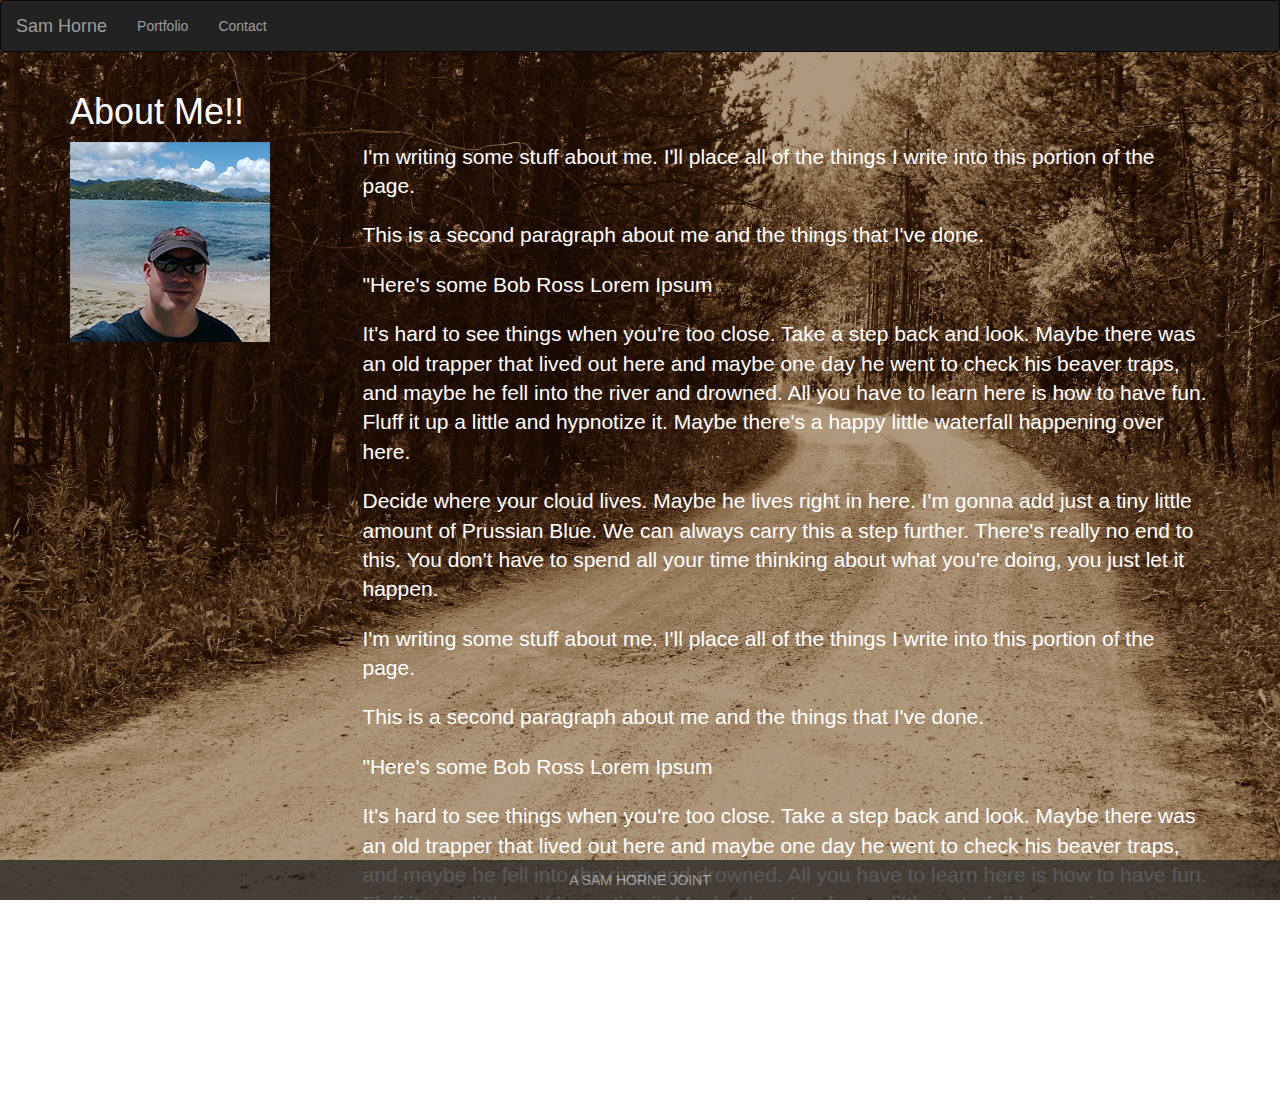
==== index.html @ 2cb0654e "Add files via upload" ====
<!DOCTYPE html>
<html>

<head>
    <meta charset="utf-8">
    <meta name="viewport" content="width=device-width, initial-scale=1">
    <link rel="stylesheet" href="https://maxcdn.bootstrapcdn.com/bootstrap/3.4.1/css/bootstrap.min.css">
    <link rel="stylesheet" href="styles.css">
    <Title>Student Bio</Title>
</head>
<!-- Start Nav-->
<body>
<header class="header">
   <nav class="navbar navbar-inverse">
       <div class="container-fluid">
         <div class="navbar-header">
           <button type="button" class="navbar-toggle" data-toggle="collapse" data-target="#myNavbar">
             <span class="icon-bar"></span>
             <span class="icon-bar"></span>
             <span class="icon-bar"></span>                        
           </button>
           <a class="navbar-brand" href="#">Sam Horne</a>
         </div>
         <div class="collapse navbar-collapse" id="myNavbar">
           <ul class="nav navbar-nav">
             <li><a href="#">Portfolio</a></li>
             <li><a href="#">Contact</a></li>
           </ul>
           </div>
       </div>
     </nav>
</header>
      <!--End Nav-->  
    <!-- Page Content -->
    <div class="container">
    <div class="row">
        <div class="col-md-8">
            <h1 style="color: #ffffff;">About Me!!</h1>
        </div>
    </div>
        <div class="row">
            <div class="col-md-3">
                <img src="Images/Sam_Hawaii.png" alt="headshot" class="img-headshot">
            </div>
            <div class="col-md-9">
                <p class="lead" style="color: #ffffff;">I'm writing some stuff about me. I'll place all of the things I write into this portion of the page.</p>
                <p class="lead" style="color: #ffffff;">This is a second paragraph about me and the things that I've done.</p>
                <p class="lead" style="color: #ffffff;">"Here's some Bob Ross Lorem Ipsum</p>
                <p class="lead" style="color: #ffffff;">It's hard to see things when you're too close. Take a step back and look. Maybe there was an old trapper that lived out here and maybe one day he went to check his beaver traps, and maybe he fell into the river and drowned. All you have to learn here is how to have fun. Fluff it up a little and hypnotize it. Maybe there's a happy little waterfall happening over here.</p>
                <p class="lead" style="color: #ffffff;">Decide where your cloud lives. Maybe he lives right in here. I'm gonna add just a tiny little amount of Prussian Blue. We can always carry this a step further. There's really no end to this. You don't have to spend all your time thinking about what you're doing, you just let it happen.</p>
                <p class="lead" style="color: #ffffff;">I'm writing some stuff about me. I'll place all of the things I write into this portion of the page.</p>
                <p class="lead" style="color: #ffffff;">This is a second paragraph about me and the things that I've done.</p>
                <p class="lead" style="color: #ffffff;">"Here's some Bob Ross Lorem Ipsum</p>
                <p class="lead" style="color: #ffffff;">It's hard to see things when you're too close. Take a step back and look. Maybe there was an old trapper that lived out here and maybe one day he went to check his beaver traps, and maybe he fell into the river and drowned. All you have to learn here is how to have fun. Fluff it up a little and hypnotize it. Maybe there's a happy little waterfall happening over here.</p>
                <p class="lead" style="color: #ffffff;">Decide where your cloud lives. Maybe he lives right in here. I'm gonna add just a tiny little amount of Prussian Blue. We can always carry this a step further. There's really no end to this. You don't have to spend all your time thinking about what you're doing, you just let it happen.</p>
            
            </div>
    </div>
</div>
<!-- Footer 1 -->
<div class="fixfoot" style="bottom: 0; width: 100%; position: fixed; height: 40px; background-color: #222222; color: #9d9d9d; opacity: 75%; margin: auto; padding: 10px">
<footer class="container-fluid text-center">
    <p>A SAM HORNE JOINT</p>
</footer>
</div>
    
</body>

</html>
---- styles.css ----
.header {
    top: 0;
    min-height: 50px;
    margin-bottom: 0px;
    width: 100%;
}

body {
  background: url('Images/IMG_0435.jpg') no-repeat center center fixed;
  -webkit-background-size: cover;
  -moz-background-size: cover;
  background-size: cover;
  -o-background-size: cover;
}

#img-headshot {
    max-width: 75%;
}
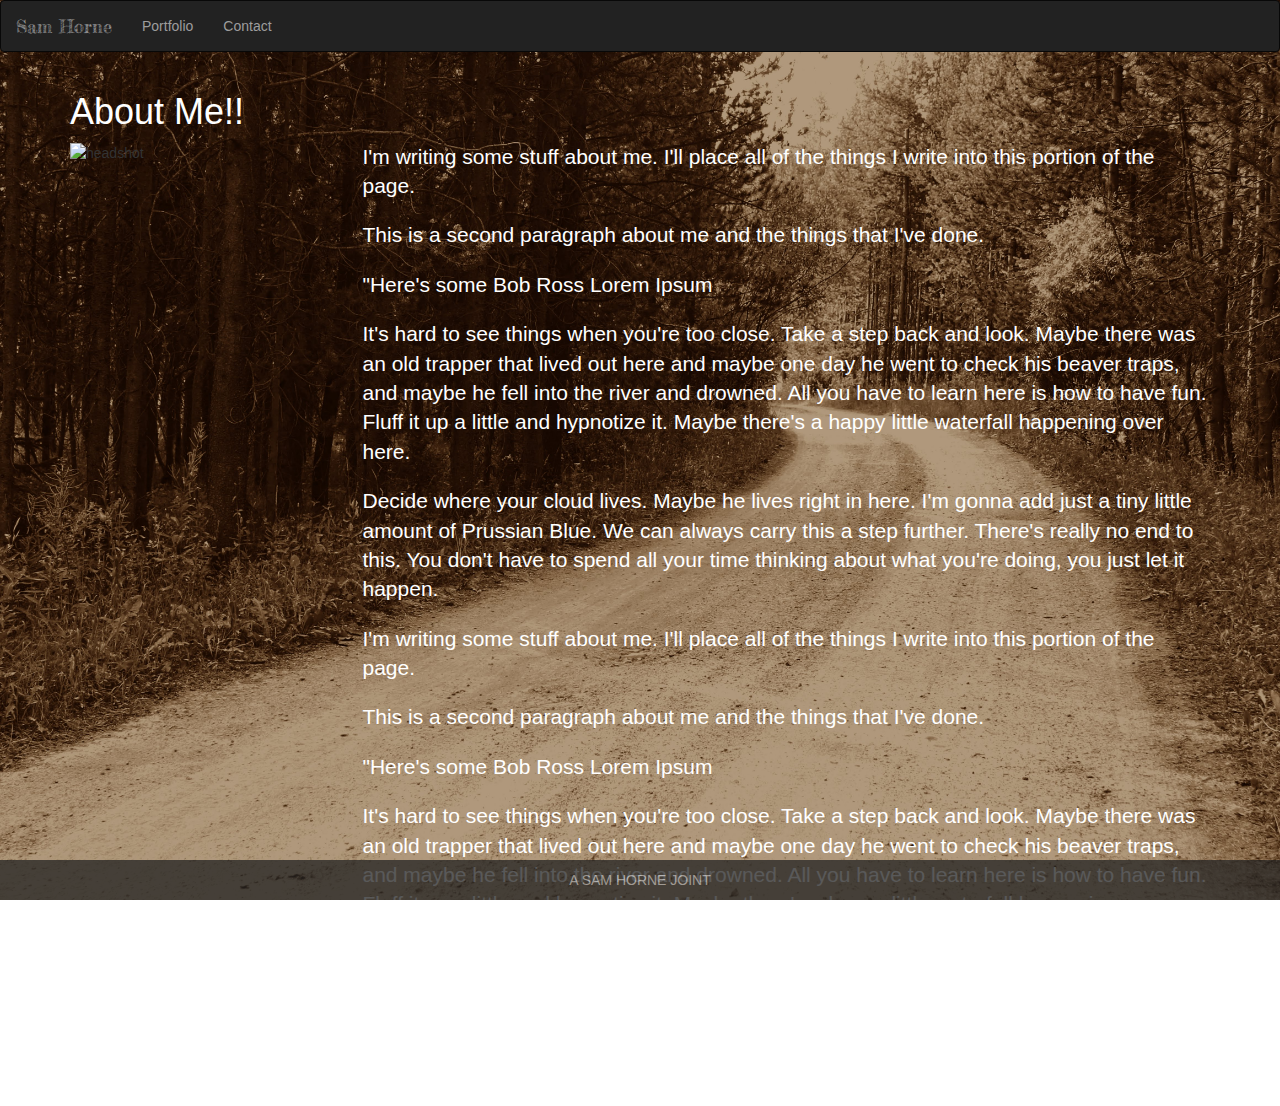
==== commit bf0167d4: "Updated headshot" ====
--- a/index.html
+++ b/index.html
@@ -4,6 +4,7 @@
 <head>
     <meta charset="utf-8">
     <meta name="viewport" content="width=device-width, initial-scale=1">
+    <link href="https://fonts.googleapis.com/css2?family=Fredericka+the+Great&display=swap" rel="stylesheet">
     <link rel="stylesheet" href="https://maxcdn.bootstrapcdn.com/bootstrap/3.4.1/css/bootstrap.min.css">
     <link rel="stylesheet" href="styles.css">
     <Title>Student Bio</Title>
@@ -40,7 +41,7 @@
     </div>
         <div class="row">
             <div class="col-md-3">
-                <img src="Images/Sam_Hawaii.png" alt="headshot" class="img-headshot">
+                <img src='./Images/Headshot2.png'alt="headshot" class="img-headshot">
             </div>
             <div class="col-md-9">
                 <p class="lead" style="color: #ffffff;">I'm writing some stuff about me. I'll place all of the things I write into this portion of the page.</p>
--- a/styles.css
+++ b/styles.css
@@ -3,6 +3,9 @@
     min-height: 50px;
     margin-bottom: 0px;
     width: 100%;
+}
+.navbar-brand {
+  font-family: 'Fredericka the Great', cursive;
 }
 
 body {
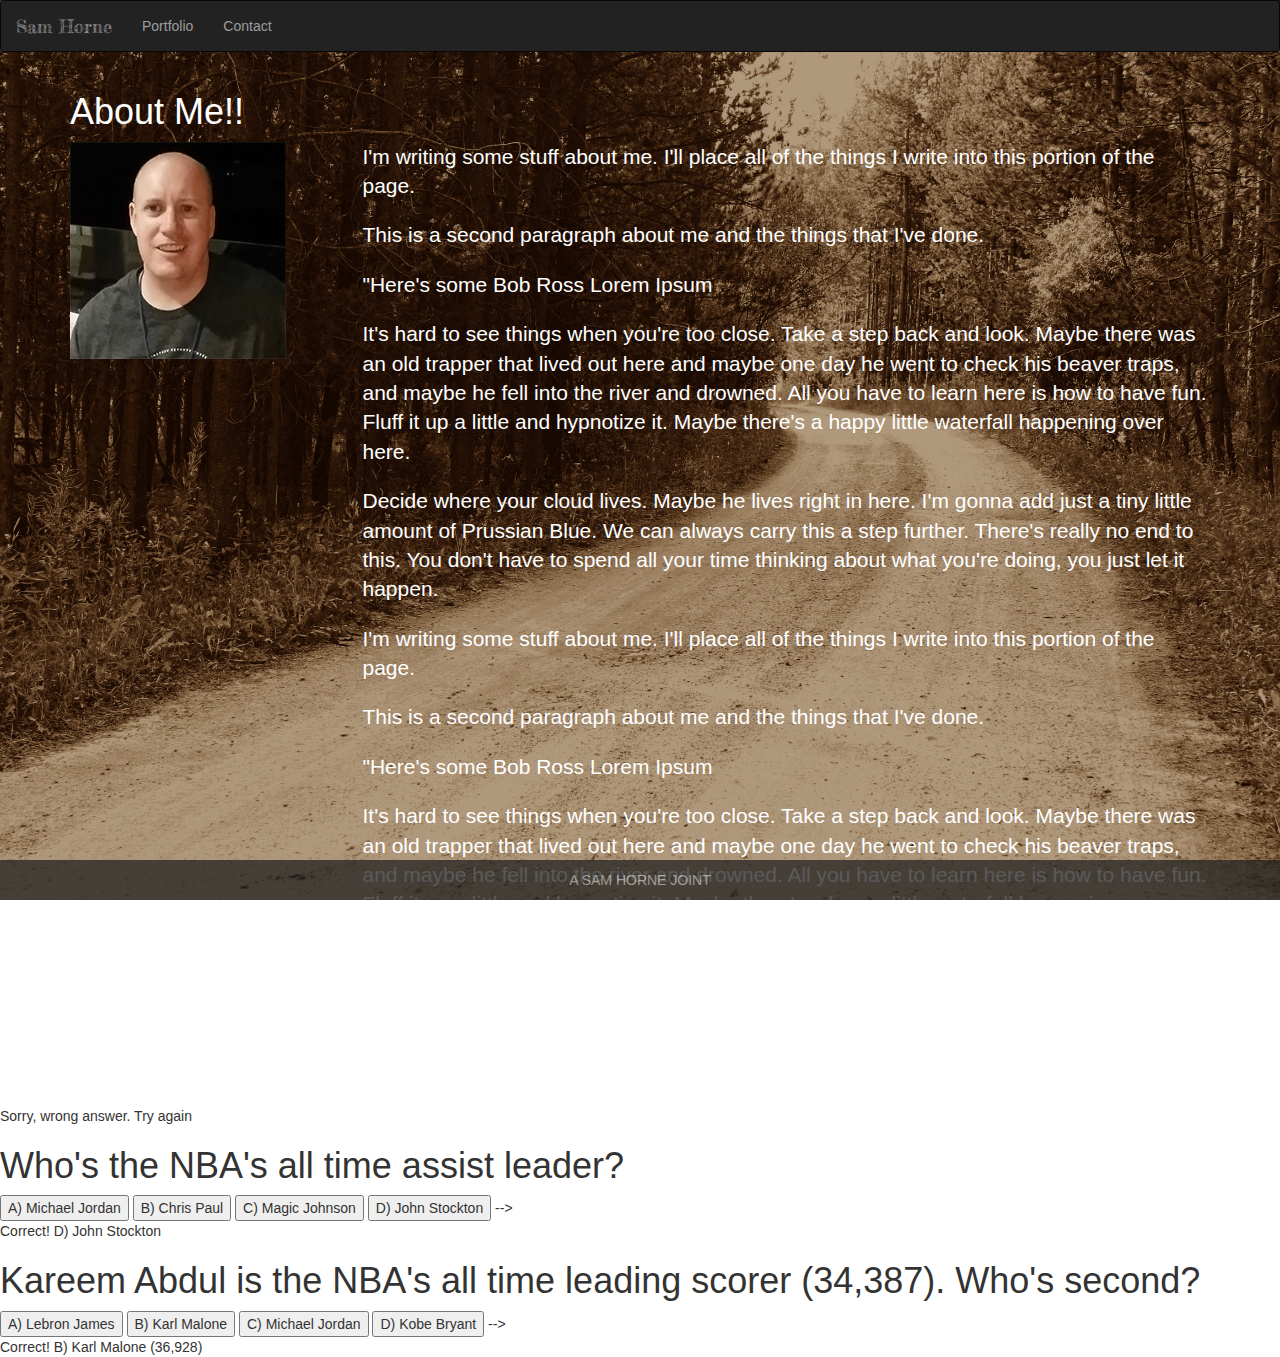
==== commit e114528e: "updated bio version 2" ====
--- a/index.html
+++ b/index.html
@@ -58,6 +58,33 @@
             </div>
     </div>
 </div>
+
+<div id='questions'></div>
+        <div id='incorrect'>Sorry, wrong answer. Try again</div>
+            <div id='question1'>
+                <h1>Who's the NBA's all time assist leader?</h1>
+                <div id='answers1'>
+                    <button class='incorrect' id=answer1>A) Michael Jordan</button>
+                    <button class='incorrect' id=answer2>B) Chris Paul</button>
+                    <button class='incorrect' id=answer3>C) Magic Johnson</button>
+                    <button class='correct' id=answer4>D) John Stockton</button> -->
+                    <div id='correct1'>Correct! D) John Stockton</div>
+                </div>
+            </div>
+
+            <div id='question2'>
+                <h1>Kareem Abdul is the NBA's all time leading scorer (34,387). Who's second?</h1>
+                <div id='answers2'>
+                    <button class='incorrect' id=answer1>A) Lebron James</button>
+                    <button class='incorrect' id=answer2>B) Karl Malone</button>
+                    <button class='incorrect' id=answer3>C) Michael Jordan</button>
+                    <button class='incorrect' id=answer4>D) Kobe Bryant</button> -->
+                    <div id='correct'>Correct! B) Karl Malone (36,928)</div>
+            
+
+           
+
+
 <!-- Footer 1 -->
 <div class="fixfoot" style="bottom: 0; width: 100%; position: fixed; height: 40px; background-color: #222222; color: #9d9d9d; opacity: 75%; margin: auto; padding: 10px">
 <footer class="container-fluid text-center">
@@ -67,4 +94,4 @@
     
 </body>
 
-</html>+</html>
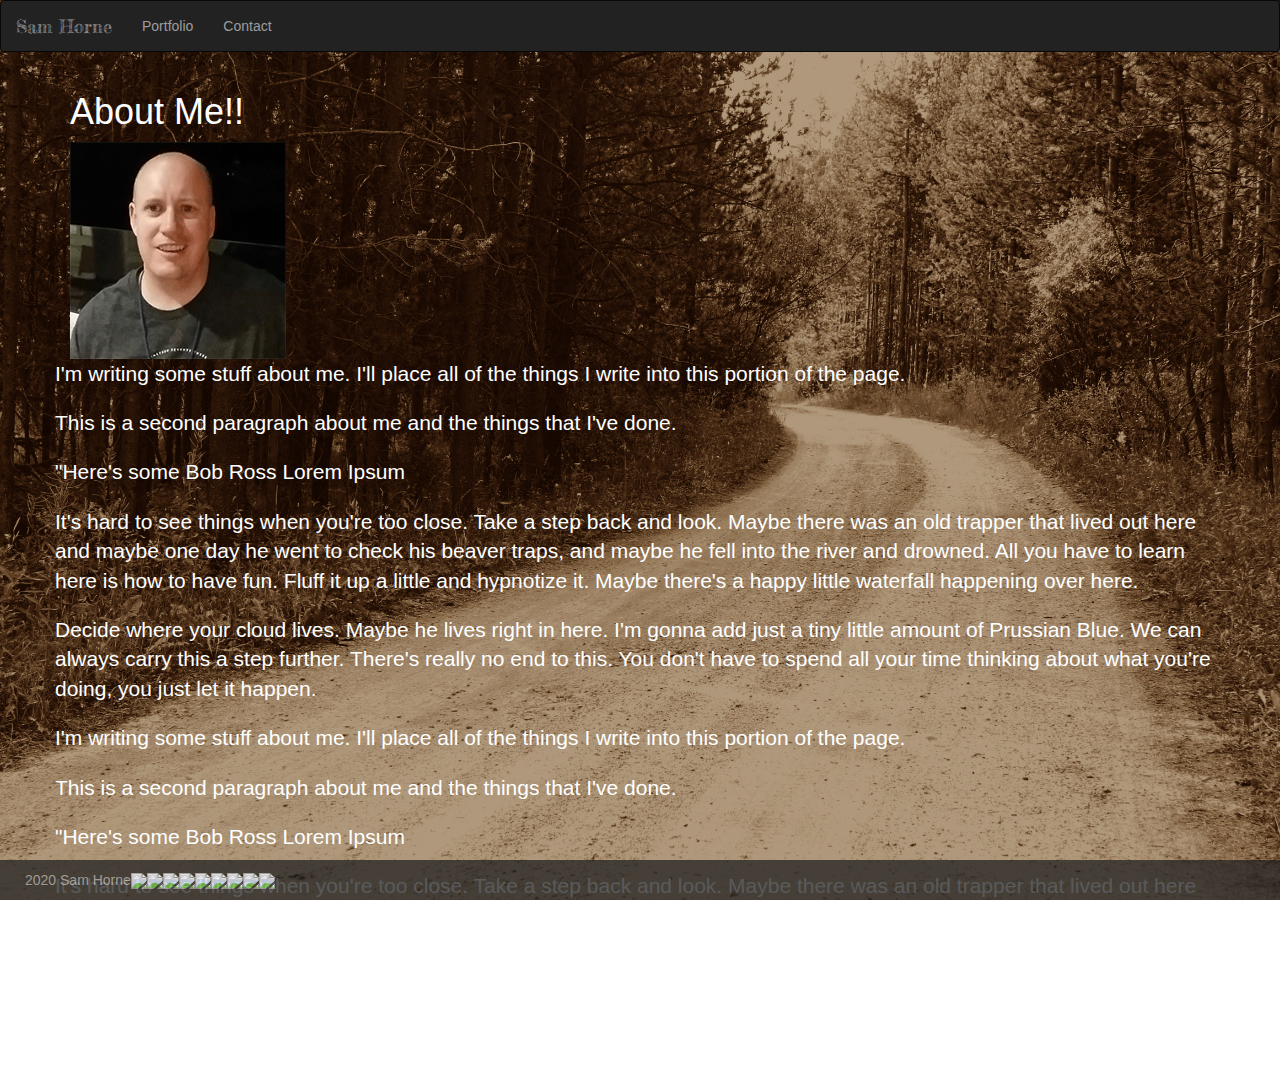
==== commit 73671d92: "Updated footer" ====
--- a/index.html
+++ b/index.html
@@ -2,96 +2,95 @@
 <html>
 
 <head>
-    <meta charset="utf-8">
-    <meta name="viewport" content="width=device-width, initial-scale=1">
-    <link href="https://fonts.googleapis.com/css2?family=Fredericka+the+Great&display=swap" rel="stylesheet">
-    <link rel="stylesheet" href="https://maxcdn.bootstrapcdn.com/bootstrap/3.4.1/css/bootstrap.min.css">
-    <link rel="stylesheet" href="styles.css">
-    <Title>Student Bio</Title>
+  <meta charset="utf-8">
+  <meta name="viewport" content="width=device-width, initial-scale=1">
+  <link href="https://fonts.googleapis.com/css2?family=Fredericka+the+Great&display=swap" rel="stylesheet">
+  <link rel="stylesheet" href="https://maxcdn.bootstrapcdn.com/bootstrap/3.4.1/css/bootstrap.min.css">
+  <link rel="stylesheet" type="text/css" href="style.css">
+  <Title>Student Bio</Title>
 </head>
 <!-- Start Nav-->
+
 <body>
-<header class="header">
-   <nav class="navbar navbar-inverse">
-       <div class="container-fluid">
-         <div class="navbar-header">
-           <button type="button" class="navbar-toggle" data-toggle="collapse" data-target="#myNavbar">
-             <span class="icon-bar"></span>
-             <span class="icon-bar"></span>
-             <span class="icon-bar"></span>                        
-           </button>
-           <a class="navbar-brand" href="#">Sam Horne</a>
-         </div>
-         <div class="collapse navbar-collapse" id="myNavbar">
-           <ul class="nav navbar-nav">
-             <li><a href="#">Portfolio</a></li>
-             <li><a href="#">Contact</a></li>
-           </ul>
-           </div>
-       </div>
-     </nav>
-</header>
-      <!--End Nav-->  
-    <!-- Page Content -->
-    <div class="container">
+  <header class="header">
+    <nav class="navbar navbar-inverse">
+      <div class="container-fluid">
+        <div class="navbar-header">
+          <button type="button" class="navbar-toggle" data-toggle="collapse" data-target="#myNavbar">
+            <span class="icon-bar"></span>
+            <span class="icon-bar"></span>
+            <span class="icon-bar"></span>
+          </button>
+          <a class="navbar-brand" href="./index.html">Sam Horne</a>
+        </div>
+        <div class="collapse navbar-collapse" id="myNavbar">
+          <ul class="nav navbar-nav">
+            <li><a href="./views/potfolio.html">Portfolio</a></li>
+            <li><a href="./views/contact.html">Contact</a></li>
+          </ul>
+        </div>
+      </div>
+    </nav>
+  </header>
+  <!--End Nav-->
+  <!-- Page Content -->
+  <div class="container">
     <div class="row">
-        <div class="col-md-8">
-            <h1 style="color: #ffffff;">About Me!!</h1>
-        </div>
+      <div class="col-md-8">
+        <h1 style="color: #ffffff;">About Me!!</h1>
+      </div>
     </div>
-        <div class="row">
-            <div class="col-md-3">
-                <img src='./Images/Headshot2.png'alt="headshot" class="img-headshot">
-            </div>
-            <div class="col-md-9">
-                <p class="lead" style="color: #ffffff;">I'm writing some stuff about me. I'll place all of the things I write into this portion of the page.</p>
-                <p class="lead" style="color: #ffffff;">This is a second paragraph about me and the things that I've done.</p>
-                <p class="lead" style="color: #ffffff;">"Here's some Bob Ross Lorem Ipsum</p>
-                <p class="lead" style="color: #ffffff;">It's hard to see things when you're too close. Take a step back and look. Maybe there was an old trapper that lived out here and maybe one day he went to check his beaver traps, and maybe he fell into the river and drowned. All you have to learn here is how to have fun. Fluff it up a little and hypnotize it. Maybe there's a happy little waterfall happening over here.</p>
-                <p class="lead" style="color: #ffffff;">Decide where your cloud lives. Maybe he lives right in here. I'm gonna add just a tiny little amount of Prussian Blue. We can always carry this a step further. There's really no end to this. You don't have to spend all your time thinking about what you're doing, you just let it happen.</p>
-                <p class="lead" style="color: #ffffff;">I'm writing some stuff about me. I'll place all of the things I write into this portion of the page.</p>
-                <p class="lead" style="color: #ffffff;">This is a second paragraph about me and the things that I've done.</p>
-                <p class="lead" style="color: #ffffff;">"Here's some Bob Ross Lorem Ipsum</p>
-                <p class="lead" style="color: #ffffff;">It's hard to see things when you're too close. Take a step back and look. Maybe there was an old trapper that lived out here and maybe one day he went to check his beaver traps, and maybe he fell into the river and drowned. All you have to learn here is how to have fun. Fluff it up a little and hypnotize it. Maybe there's a happy little waterfall happening over here.</p>
-                <p class="lead" style="color: #ffffff;">Decide where your cloud lives. Maybe he lives right in here. I'm gonna add just a tiny little amount of Prussian Blue. We can always carry this a step further. There's really no end to this. You don't have to spend all your time thinking about what you're doing, you just let it happen.</p>
-            
-            </div>
+    <div class="row">
+      <div class="col-md-12">
+        <img src='./Images/Headshot2.png' alt="headshot" class="img-headshot">
+      </div>
+      <p class="lead" style="color: #ffffff;">I'm writing some stuff about me. I'll place all of the things I write into
+        this portion of the page.</p>
+      <p class="lead" style="color: #ffffff;">This is a second paragraph about me and the things that I've done.</p>
+      <p class="lead" style="color: #ffffff;">"Here's some Bob Ross Lorem Ipsum</p>
+      <p class="lead" style="color: #ffffff;">It's hard to see things when you're too close. Take a step back and look.
+        Maybe there was an old trapper that lived out here and maybe one day he went to check his beaver traps, and
+        maybe he fell into the river and drowned. All you have to learn here is how to have fun. Fluff it up a little
+        and hypnotize it. Maybe there's a happy little waterfall happening over here.</p>
+      <p class="lead" style="color: #ffffff;">Decide where your cloud lives. Maybe he lives right in here. I'm gonna add
+        just a tiny little amount of Prussian Blue. We can always carry this a step further. There's really no end to
+        this. You don't have to spend all your time thinking about what you're doing, you just let it happen.</p>
+      <p class="lead" style="color: #ffffff;">I'm writing some stuff about me. I'll place all of the things I write into
+        this portion of the page.</p>
+      <p class="lead" style="color: #ffffff;">This is a second paragraph about me and the things that I've done.</p>
+      <p class="lead" style="color: #ffffff;">"Here's some Bob Ross Lorem Ipsum</p>
+      <p class="lead" style="color: #ffffff;">It's hard to see things when you're too close. Take a step back and look.
+        Maybe there was an old trapper that lived out here and maybe one day he went to check his beaver traps, and
+        maybe he fell into the river and drowned. All you have to learn here is how to have fun. Fluff it up a little
+        and hypnotize it. Maybe there's a happy little waterfall happening over here.</p>
+      <p class="lead" style="color: #ffffff;">Decide where your cloud lives. Maybe he lives right in here. I'm gonna add
+        just a tiny little amount of Prussian Blue. We can always carry this a step further. There's really no end to
+        this. You don't have to spend all your time thinking about what you're doing, you just let it happen.</p>
+
     </div>
-</div>
+  </div>
+  </div>
+  <!-- Footer 1 -->
+  <div class="fixfoot"
+    style="bottom: 0; width: 100%; position: fixed; height: 40px; background-color: #222222; color: #9d9d9d; opacity: 75%; margin: auto; padding: 10px">
+    <footer class="container-fluid text-center">
+      <div>
+        <ul class="nav navbar-nav">
+          <li>2020 Sam Horne</li>
+          <li><img id="skills" src="./images/logos/html.png"></li>
+          <li><img id="skills" src="./images/logos/css.png"></li>
+          <li><img id="skills" src="./images/logos/javascript.png"></li>
+          <li><img id="skills" src="./images/logos/node.png"></li>
+          <li><img id="skills" src="./images/logos/jquery.png"></li>
+          <li><img id="skills" src="./images/logos/bootstrap.png"></li>
+          <li><img id="skills" src="./images/logos/gitbash.png"></li>
+          <li><img id="skills" src="./images/logos/illustrator.png"></li>
+          <li><img id="skills" src="./images/logos/photoshop.png"></li>
+        </ul>
+      </div>
+    </footer>
+  </div>
 
-<div id='questions'></div>
-        <div id='incorrect'>Sorry, wrong answer. Try again</div>
-            <div id='question1'>
-                <h1>Who's the NBA's all time assist leader?</h1>
-                <div id='answers1'>
-                    <button class='incorrect' id=answer1>A) Michael Jordan</button>
-                    <button class='incorrect' id=answer2>B) Chris Paul</button>
-                    <button class='incorrect' id=answer3>C) Magic Johnson</button>
-                    <button class='correct' id=answer4>D) John Stockton</button> -->
-                    <div id='correct1'>Correct! D) John Stockton</div>
-                </div>
-            </div>
-
-            <div id='question2'>
-                <h1>Kareem Abdul is the NBA's all time leading scorer (34,387). Who's second?</h1>
-                <div id='answers2'>
-                    <button class='incorrect' id=answer1>A) Lebron James</button>
-                    <button class='incorrect' id=answer2>B) Karl Malone</button>
-                    <button class='incorrect' id=answer3>C) Michael Jordan</button>
-                    <button class='incorrect' id=answer4>D) Kobe Bryant</button> -->
-                    <div id='correct'>Correct! B) Karl Malone (36,928)</div>
-            
-
-           
-
-
-<!-- Footer 1 -->
-<div class="fixfoot" style="bottom: 0; width: 100%; position: fixed; height: 40px; background-color: #222222; color: #9d9d9d; opacity: 75%; margin: auto; padding: 10px">
-<footer class="container-fluid text-center">
-    <p>A SAM HORNE JOINT</p>
-</footer>
-</div>
-    
 </body>
 
 </html>
--- a/style.css
+++ b/style.css
@@ -0,0 +1,22 @@
+.header {
+    top: 0;
+    min-height: 50px;
+    margin-bottom: 0px;
+    width: 100%;
+}
+.navbar-brand {
+  font-family: 'Fredericka the Great', cursive;
+}
+
+body {
+  background: url('./Images/IMG_0435.jpg') no-repeat center center fixed;
+  -webkit-background-size: cover;
+  -moz-background-size: cover;
+  background-size: cover;
+  -o-background-size: cover;
+}
+
+#img-headshot {
+    max-width: 75%;
+}
+
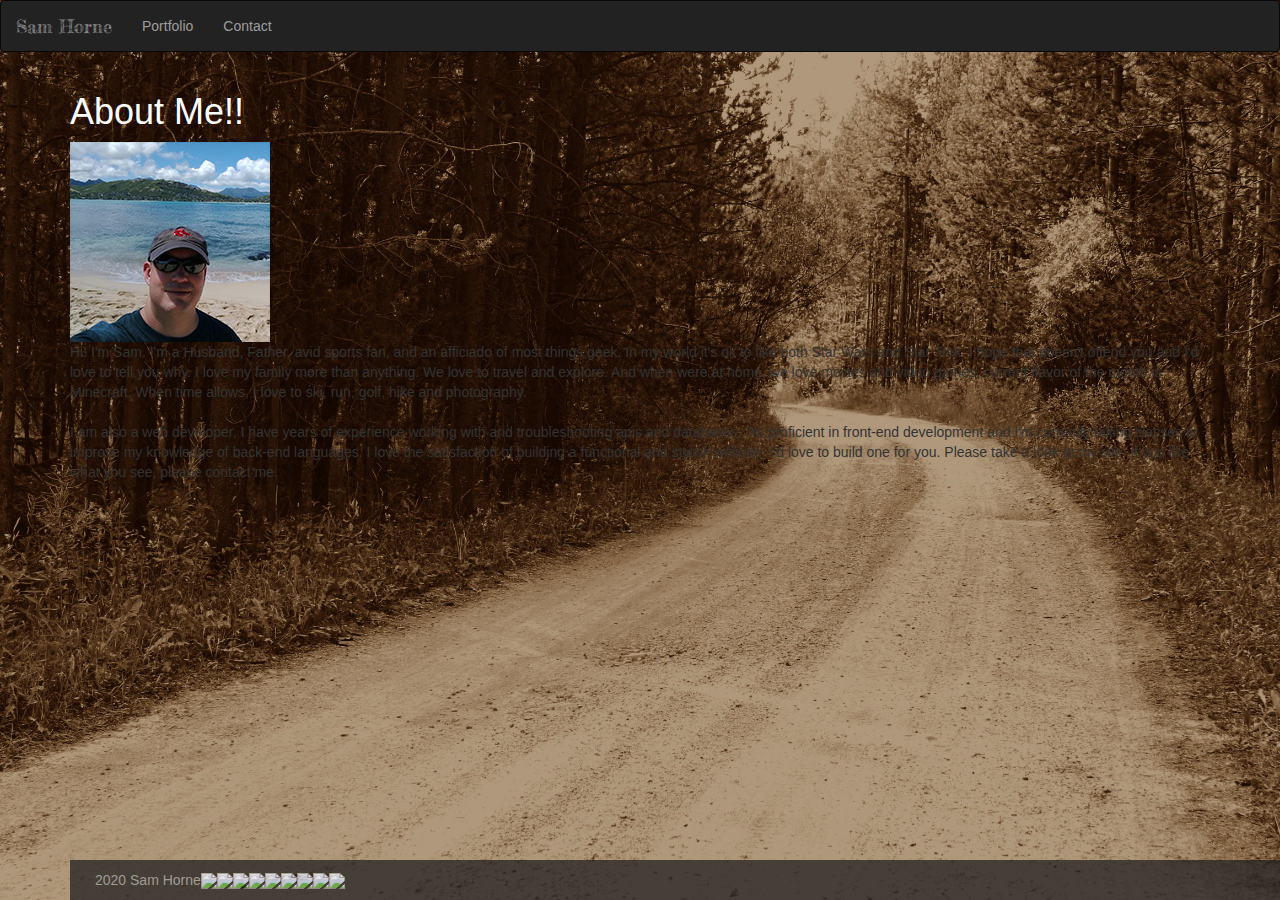
==== commit b09701bb: "Updates to bio" ====
--- a/index.html
+++ b/index.html
@@ -21,7 +21,7 @@
             <span class="icon-bar"></span>
             <span class="icon-bar"></span>
           </button>
-          <a class="navbar-brand" href="./index.html">Sam Horne</a>
+          <a class="navbar-brand" href="index.html">Sam Horne</a>
         </div>
         <div class="collapse navbar-collapse" id="myNavbar">
           <ul class="nav navbar-nav">
@@ -41,34 +41,13 @@
       </div>
     </div>
     <div class="row">
-      <div class="col-md-12">
-        <img src='./Images/Headshot2.png' alt="headshot" class="img-headshot">
-      </div>
-      <p class="lead" style="color: #ffffff;">I'm writing some stuff about me. I'll place all of the things I write into
-        this portion of the page.</p>
-      <p class="lead" style="color: #ffffff;">This is a second paragraph about me and the things that I've done.</p>
-      <p class="lead" style="color: #ffffff;">"Here's some Bob Ross Lorem Ipsum</p>
-      <p class="lead" style="color: #ffffff;">It's hard to see things when you're too close. Take a step back and look.
-        Maybe there was an old trapper that lived out here and maybe one day he went to check his beaver traps, and
-        maybe he fell into the river and drowned. All you have to learn here is how to have fun. Fluff it up a little
-        and hypnotize it. Maybe there's a happy little waterfall happening over here.</p>
-      <p class="lead" style="color: #ffffff;">Decide where your cloud lives. Maybe he lives right in here. I'm gonna add
-        just a tiny little amount of Prussian Blue. We can always carry this a step further. There's really no end to
-        this. You don't have to spend all your time thinking about what you're doing, you just let it happen.</p>
-      <p class="lead" style="color: #ffffff;">I'm writing some stuff about me. I'll place all of the things I write into
-        this portion of the page.</p>
-      <p class="lead" style="color: #ffffff;">This is a second paragraph about me and the things that I've done.</p>
-      <p class="lead" style="color: #ffffff;">"Here's some Bob Ross Lorem Ipsum</p>
-      <p class="lead" style="color: #ffffff;">It's hard to see things when you're too close. Take a step back and look.
-        Maybe there was an old trapper that lived out here and maybe one day he went to check his beaver traps, and
-        maybe he fell into the river and drowned. All you have to learn here is how to have fun. Fluff it up a little
-        and hypnotize it. Maybe there's a happy little waterfall happening over here.</p>
-      <p class="lead" style="color: #ffffff;">Decide where your cloud lives. Maybe he lives right in here. I'm gonna add
-        just a tiny little amount of Prussian Blue. We can always carry this a step further. There's really no end to
-        this. You don't have to spend all your time thinking about what you're doing, you just let it happen.</p>
-
+      <div class="col-sm-12 text-left"> 
+        <div><img id="img-headshot" src='Images/Sam_Hawaii.png'><p id='bio'>  Hi! I'm Sam. I'm a Husband, Father, avid sports fan, and an afficiado of most things geek. In my world it's ok to like both Star Wars and Star Trek. I hope that doesn't offend you and I'd love to tell you why. I love my family more than anything. We love to travel and explore. And when were at home, we love  movies and video games. current flavor of the month is Minecraft. When time allows, I love to ski, run, golf, hike and photography.
+            <br>
+            <br>
+        I am also a web developer, I have years of experience working with and troubleshooting apis and databases. I'm proficient in front-end development and I'm currently taking classes to improve my knowledge of back-end languages. I love the satisfaction of building a functional and stylish website. I'd love to build one for you. Please take a look at my site. If you like what you see, please contact me. </p>
     </div>
-  </div>
+    </div>
   </div>
   <!-- Footer 1 -->
   <div class="fixfoot"
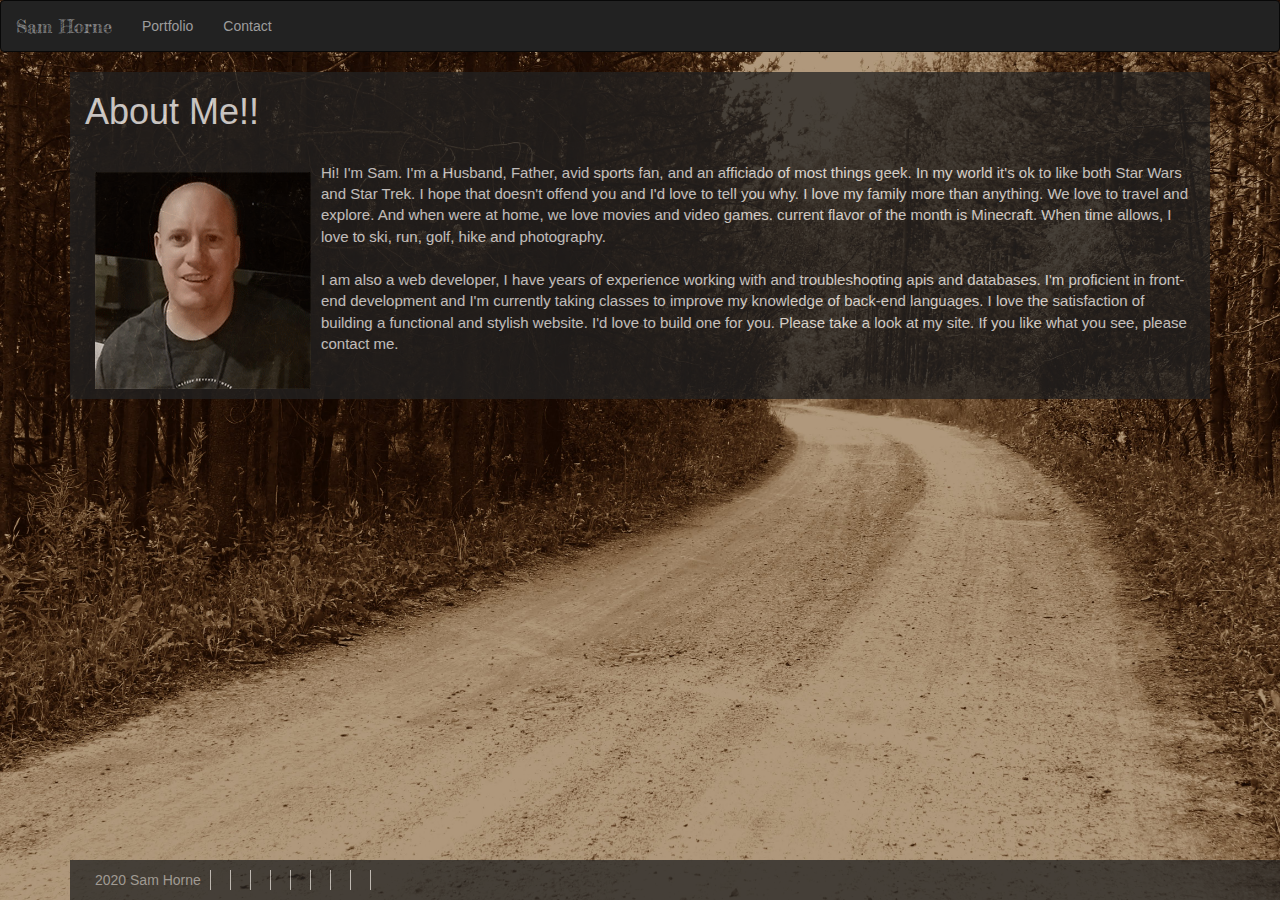
==== commit 40538480: "image update" ====
--- a/index.html
+++ b/index.html
@@ -42,7 +42,7 @@
     </div>
     <div class="row">
       <div class="col-sm-12 text-left"> 
-        <div><img id="img-headshot" src='Images/Sam_Hawaii.png'><p id='bio'>  Hi! I'm Sam. I'm a Husband, Father, avid sports fan, and an afficiado of most things geek. In my world it's ok to like both Star Wars and Star Trek. I hope that doesn't offend you and I'd love to tell you why. I love my family more than anything. We love to travel and explore. And when were at home, we love  movies and video games. current flavor of the month is Minecraft. When time allows, I love to ski, run, golf, hike and photography.
+        <div><img id="img-headshot" src='Images/Headshot2.png'><p id='bio'>  Hi! I'm Sam. I'm a Husband, Father, avid sports fan, and an afficiado of most things geek. In my world it's ok to like both Star Wars and Star Trek. I hope that doesn't offend you and I'd love to tell you why. I love my family more than anything. We love to travel and explore. And when were at home, we love  movies and video games. current flavor of the month is Minecraft. When time allows, I love to ski, run, golf, hike and photography.
             <br>
             <br>
         I am also a web developer, I have years of experience working with and troubleshooting apis and databases. I'm proficient in front-end development and I'm currently taking classes to improve my knowledge of back-end languages. I love the satisfaction of building a functional and stylish website. I'd love to build one for you. Please take a look at my site. If you like what you see, please contact me. </p>
--- a/style.css
+++ b/style.css
@@ -17,6 +17,72 @@
 }
 
 #img-headshot {
-    max-width: 75%;
+    max-width: 70%;
+    align-items: left;
+    float: left;
+    margin: 10px;
 }
 
+#bio {
+  font-size: 15px;
+  margin-top: 20px;
+}
+
+.row {
+  background-color: #222222;
+  opacity: 75%;
+  margin: 0;
+  color: #f5f5f5;
+}
+
+.well {
+  background-color: #222222;
+  opacity: 75%;
+}
+
+#email {
+  color: #f5f5f5;
+}
+
+h3 {
+Color: #f5f5f5;
+}
+
+.link {
+  font-size: 30px;
+  
+}
+
+#skills{
+  height: 6%;
+  width: 6%;
+  padding-right: 2%;
+  text-align: center;
+}
+
+@media screen and (max-width: 767px) {
+  .sidenav {
+    height: auto;
+    padding: 15px;
+  }
+  .row.content {height:auto;} 
+}
+
+.carousel-inner img {
+  width: 100%; /* Set width to 100% */
+  margin: auto;
+  min-height:200px;
+}
+
+
+@media (max-width: 600px) {
+.carousel-caption {
+  display: none; 
+}
+}
+
+@media only screen and (max-width: 1024px) {
+.title {
+display: none;
+  }
+}
